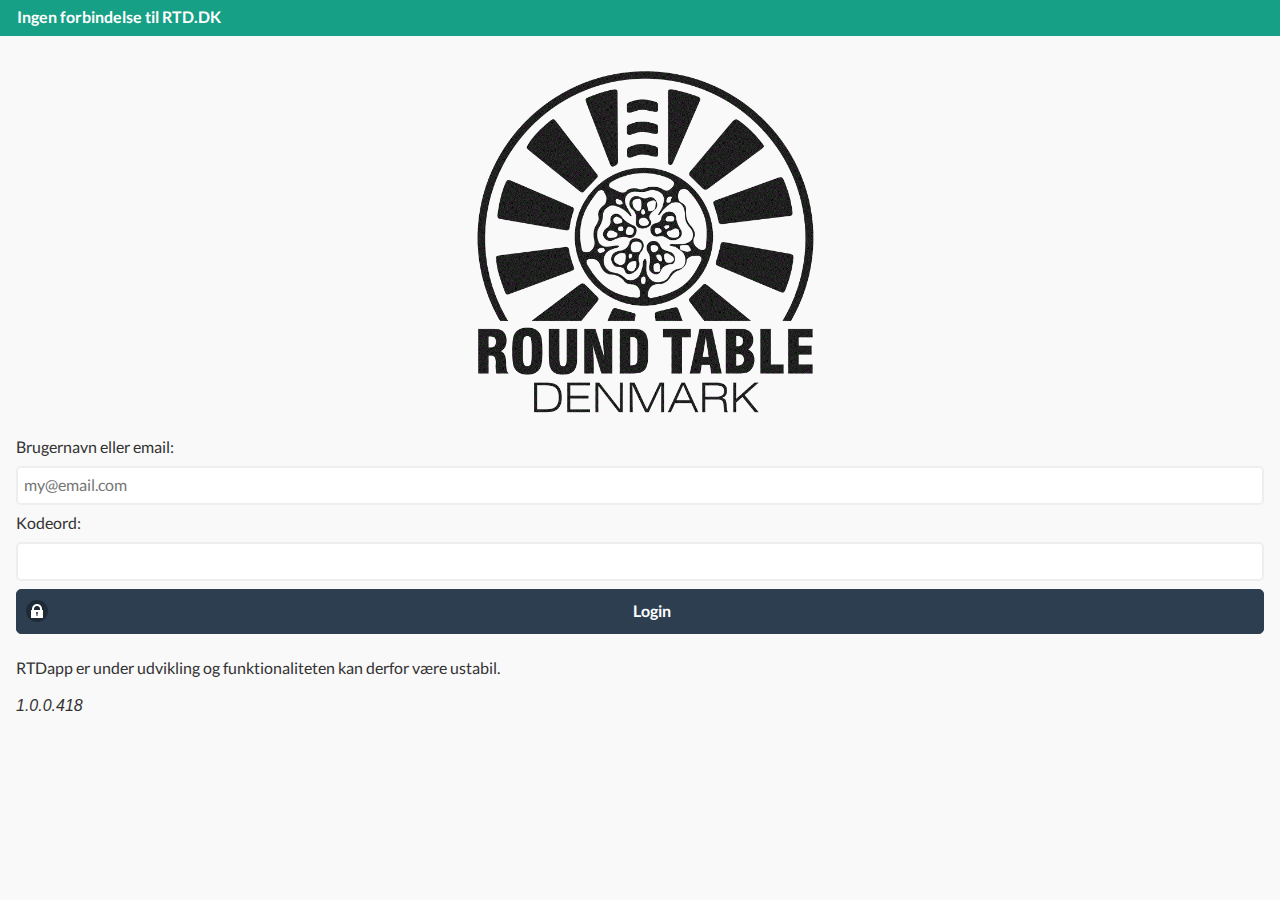
==== index.html @ 6c41eb3f "rtd app init" ====
﻿<!DOCTYPE html>
<html>
<head>
<meta name="viewport" content="initial-scale=1.0, maximum-scale=1.0" />
<script type="text/javascript" src="phonegap.js"></script>
 
<script type="text/javascript" src="scripts/jquery.min.js"></script>
<script type="text/javascript" src="scripts/jquery-ui.min.js"></script>
<script type="text/javascript" src="scripts/md5.js"></script>
<script type="text/javascript" src="scripts/jquery.mobile-1.4.5.min.js"></script>
<script type="text/javascript" src="scripts/jquery.soap.js"></script>
<link type="text/css" rel="stylesheet" href="css/flatui/jquery.mobile.flatui.css" />
<link type="text/css" rel="stylesheet" href="css/rtd.css" />
</head>
<body>
  
<title>Round Table Denmark</title>
  
<div data-role="page" id="login-page">
	<div data-role="content" id="login-page-content">
		<div align="center"><img src="img/icon-rtd.gif"  class="logo"  /></div>
		<fieldset>
			<form onsubmit="do_login();return false;">
			<label for="login-username">Brugernavn eller email:</label>
			<input type="text" name="login-username" id="login-username" value="" placeholder="my@email.com" required  />
			<label for="login-password">Kodeord:</label>
			<input required type="password" name="login-password" id="login-password" value="" />
			<button type=submit data-icon="lock">Login</button>
		</fieldset>
		<p>RTDapp er under udvikling og funktionaliteten kan derfor være ustabil.</p>
		<i>1.0.0.418</i>
		</form>
	</div>
</div>
  
<div data-role="page" id="front-page">
	<div data-role="header" data-position="fixed">
		<a href="#" onclick="do_logoff()"  data-icon="delete">Log af</a>
		<h1>RTDapp</h1>
<!--		<a href="#console-output-page" data-icon="gear">Debug</a> -->
	</div>
	<div data-role="content" id="front-page-content">
		<div class="ui-grid-b" >
			<div class="ui-block-a"><a href="#" onclick="show_my_club()" data-theme="b" data-role="button"><img src="img/icon-club.png" width="100%" /><br>Klub</a></div>
			<div class="ui-block-b"><a href="#" onclick="show_search()" data-theme="b" data-role="button"><img src="img/icon-search.png" width="100%" /><br>Søg</a></div>
			<div class="ui-block-c"><a href="#" onclick="show_news()" data-theme="b" data-role="button"><img src="img/icon-news.png" width="100%" /><br>Aktuelt</a></div>
		</div>	
		<div class="ui-grid-b" >
			<div class="ui-block-a"><a href="#" onclick="show_mail()" data-theme="b" data-role="button"><img src="img/icon-msg.png" width="100%" /><br>Besked</a></div>
			<div class="ui-block-b"><a href="#" onclick="show_gps_page()" data-theme="b" data-role="button"><img src="img/icon-explore.png" width="100%" /><br>Radar</a></div>
			<div class="ui-block-b"><a href="#" onclick="show_favorites_page()" data-theme="b" data-role="button"><img src="img/icon-fav.png" width="100%" /><br>Favorit</a></div>
		</div>	
	</div>
</div>
<div data-role="page" id="console-output-page">
	<div data-role="header" data-position="fixed">
		<a  href="#front-page" data-icon="delete">Luk</a>
		<h1>Debug</h1>
	</div>
	<div data-role="content" id="console-output">
	</div>
</div>
<div data-role="page" id="favorites-page">
	<div data-role="header" data-position="fixed">
		<a  href="#" onclick="show_frontpage()" data-icon="delete">Luk</a>
		<h1 id="search-header">Favorit</h1>
		<a href=# onclick="do_empty_favorites()" data-icon="refresh">Nulstil</a>
	</div>
	<div data-role="content" id="favorites-page-content">
		<ul id="favorites-list" data-theme="d" data-role="listview" data-filter="false" data-inset="false"></ul>
	</div>
</div>
<div data-role="page" id="search-page">
	<div data-role="header" data-position="fixed">
		<a  href="#" onclick="show_frontpage()" data-icon="delete">Luk</a>
		<h1 id="search-header">Søgning</h1>
	</div>
	<div data-role="content" id="search-page-content">
		<form onsubmit="do_search(); return false;">
		<input type=search required id=search-page-term name=search-page-term placeholder="Søgeord ...">
		</form>
	</div>
</div>
<div data-role="page" id="mail-page">
	<div data-role="header" data-position="fixed">
		<a  href="#" onclick="show_frontpage()" data-icon="delete">Luk</a>
		<h1>Ulæste</h1>
		<a  href="#" onclick="show_mail()" data-icon="refresh">Opdater</a>
	</div>
	<div data-role="content" id="show-mail-content">
		<ul id="mail-list" data-theme="d" data-role="listview" data-filter="true" data-inset="false"></ul>
	</div>
	<div data-role="footer" data-position="fixed" class="ui-bar"> 
		<a  href="#mail-page-read" data-transition="slide" data-icon="arrow-r">Arkiv</a>
	</div>
</div>
<div data-role="page" id="mail-page-read">
	<div data-role="header" data-position="fixed">
		<h1>Læste</h1>
	</div>
	<div data-role="content">
		<ul id="mail-list-read" data-theme="d" data-role="listview" data-filter="true" data-inset="false"></ul>
	</div>
	<div data-role="footer" data-position="fixed" class="ui-bar"> 
		<a  href="#mail-page" data-transition="slide" data-direction="reverse" data-icon="arrow-l">Ulæste</a>
	</div>
</div>
<div data-role="page" id="reply-mail-page">
	<div data-role="header" data-position="fixed">
		<a  href="#"data-rel="back" data-icon="back">Fortryd</a>
		<h1>Besked</h1>
	</div>
	<div data-role="content" id="single-mail-content">
		<ul id="reply-mail-receiver" data-theme="d" data-role="listview" data-filter="false" data-inset="false"></ul>
		<h1 id="reply-mail-title"></h1>
		<input type=hidden id="reply-mail-receiver-uid" value=0 />
		<textarea id="reply-mail-content" placeholder="Indtast besked ..."></textarea>
	</div>
	<div data-role="footer" data-position="fixed">
		<a href=# data-role=button onclick=do_send_reply('#reply-mail-title','#reply-mail-content','#reply-mail-receiver-uid') data-icon=comment>Afsend</a>
	</div>
	</form>
</div>
<div data-role="page" id="single-mail-page">
	<div data-role="header" data-position="fixed">
		<a  href="#" data-rel="back" data-icon="delete">Luk</a>
		<h1>Besked</h1>
	</div>
	<div data-role="content" id="single-mail-content">
		<ul id="single-mail-sender" data-theme="d" data-role="listview" data-filter="false" data-inset="false"></ul>
		<h1 id="single-mail-title"></h1>
		<p id="single-mail-date"></p>
		<div id="single-mail-body"></div>
		<a href=# data-role="button" data-icon="action" id="single-mail-attachment"></a>
		<input type=hidden id="single-mail-index" value=0 />
	</div>
	<div data-role="footer" data-position="fixed">
		<a href=# data-role=button onclick=show_reply() data-icon=comment>Besvar</a>
	</div>
</div>
<div data-role="page" id="gps-page">
	<div data-role="header" data-position="fixed">
		<a  href="#" onclick="show_frontpage()" data-icon="delete">Luk</a>
		<h1 id="search-header">Online</h1>
		<a  href="#" onclick="show_gps_page()" data-icon="refresh">Opdater</a>
	</div>
	<div data-role="content" id="gps-page-content">
		<ul id="gps-page-online-list" data-theme="d" data-role="listview" data-filter="false" data-inset="false"></ul>
	</div>
	<div data-role="footer" data-position="fixed" class="ui-bar"> 
		<a  href="#gps-page-work" data-transition="slide" data-icon="arrow-r">Arbejde</a>
	</div>
</div>
<div data-role="page" id="gps-page-work">
	<div data-role="header" data-position="fixed">
		<a  href="#" onclick="show_frontpage()" data-icon="delete">Luk</a>
		<h1>Arbejde</h1>
		<a  href="#" onclick="show_gps_page()" data-icon="refresh">Opdater</a>
	</div>
	<div data-role="content">
		<ul id="gps-page-work-list" data-theme="d" data-role="listview" data-filter="false" data-inset="false"></ul>
	</div>
	<div data-role="footer" data-position="fixed" class="ui-bar"> 
		<a  href="#gps-page" data-transition="slide" data-direction="reverse" data-icon="arrow-l">Online</a>
		<a  href="#gps-page-home" data-transition="slide" data-icon="arrow-r">Bopæl</a>
	</div>
</div>
<div data-role="page" id="gps-page-home">
	<div data-role="header" data-position="fixed">
		<a  href="#" onclick="show_frontpage()" data-icon="delete">Luk</a>
		<h1>Bopæl</h1>
		<a  href="#" onclick="show_gps_page()" data-icon="refresh">Opdater</a>
	</div>
	<div data-role="content">
		<ul id="gps-page-home-list" data-theme="d" data-role="listview" data-filter="false" data-inset="false"></ul>
	</div>
	<div data-role="footer" data-position="fixed" class="ui-bar"> 
		<a  href="#gps-page-work" data-transition="slide" data-direction="reverse" data-icon="arrow-l">Arbejde</a>
		<a  href="#gps-page-meetings" data-transition="slide"  data-icon="arrow-r">Møder</a>
	</div>
</div>
<div data-role="page" id="gps-page-meetings">
	<div data-role="header" data-position="fixed">
		<a  href="#" onclick="show_frontpage()" data-icon="delete">Luk</a>
		<h1>Møder</h1>
		<a  href="#" onclick="show_gps_page()" data-icon="refresh">Opdater</a>
	</div>
	<div data-role="content">
		<ul id="gps-page-meeting-list" data-theme="d" data-role="listview" data-filter="false" data-inset="false"></ul>
	</div>
	<div data-role="footer" data-position="fixed" class="ui-bar"> 
		<a  href="#gps-page-home" data-transition="slide" data-direction="reverse" data-icon="arrow-l">Bopæl</a>
	</div>
</div>
<div data-role="page" id="search-page-members">
	<div data-role="header" data-position="fixed">
		<a  href="#" onclick="show_frontpage()" data-icon="delete">Luk</a>
		<h1 id="search-header">Søgning</h1>
	</div>
	<div data-role="content" id="search-page-content">
		<h2>Medlemmer (<span id=search-page-list-members-count>0</span>)</h2>
		<ul id="search-page-list-members" data-theme="d" data-role="listview" data-filter="true" data-inset="false"></ul>
	</div>
	<div data-role="footer" data-position="fixed" class="ui-bar"> 
		<a  href="#search-page" data-transition="slide" data-direction="reverse" data-icon="arrow-l">Søg igen</a>
		<a  href="#search-page-meetings" data-transition="slide" data-icon="arrow-r">Møder</a>
	</div>
</div>
<div data-role="page" id="search-page-meetings">
	<div data-role="header" data-position="fixed">
		<a  href="#" onclick="show_frontpage()" data-icon="delete">Luk</a>
		<h1 id="search-header">Søgning</h1>
	</div>
	<div data-role="content" id="search-page-content">
		<h2>Møder (<span id=search-page-list-meetings-count>0</span>)</h2>
		<ul id="search-page-list-meetings" data-theme="d" data-role="listview" data-filter="true" data-inset="false"></ul>
	</div>
	<div data-role="footer" data-position="fixed" class="ui-bar"> 
		<a  href="#search-page-members" data-transition="slide" data-direction="reverse" data-icon="arrow-l">Medlemmer</a>
		<a  href="#search-page-clubs" data-transition="slide" data-icon="arrow-r">Klubber</a>
	</div>
</div>
<div data-role="page" id="search-page-clubs">
	<div data-role="header" data-position="fixed">
		<a  href="#" onclick="show_frontpage()" data-icon="delete">Luk</a>
		<h1 id="search-header">Søgning</h1>
	</div>
	<div data-role="content" id="search-page-content">
		<h2>Klubber (<span id=search-page-list-clubs-count>0</span>)</h2>
		<ul id="search-page-list-clubs" data-theme="d" data-role="listview" data-filter="true" data-inset="false"></ul>
	</div>
	<div data-role="footer" data-position="fixed" class="ui-bar"> 
		<a  href="#search-page-meetings" data-transition="slide" data-direction="reverse" data-icon="arrow-l">Møder</a>
	</div>
</div>
<div data-role="page" id="meeting-description-page">
	<div data-role="header" data-position="fixed">
		<h1>Møde</h1>
	</div>
	<div data-role="content">
		<div id="meeting-page-description"></div>
		<h2>Pligter</h2>
		<ul id="meeting-page-duties" data-theme="d" data-role="listview" data-filter="false" data-inset="false"></ul>
	</div>
	<div data-role="footer" data-position="fixed" class="ui-bar"> 
		<a  href="#meeting-page" data-transition="slide" data-direction="reverse" data-icon="arrow-l">Deltagere</a>
		<a  href="#meeting-minutes-page" data-transition="slide" data-icon="arrow-r">Referat</a>
	</div>
</div>
<div data-role="page" id="meeting-minutes-page">
	<div data-role="header" data-position="fixed">
		<h1>Møde</h1>
	</div>
	<div data-role="content">
		<h2>Referat</h2>
		<div id="meeting-minutes-content"></div>
		<h2>3 minutter</h2>
		<div id="meeting-3min-content"></div>
		<h2>Breve</h2>
		<div id="meeting-letters-content"></div>
	</div>
	<div data-role="footer" data-position="fixed" class="ui-bar"> 
		<a  href="#meeting-description-page" data-transition="slide" data-direction="reverse" data-icon="arrow-l">Invitation</a>
	</div>
</div>
<div data-role="page" id="meeting-page">
	<div data-role="header" data-position="fixed">
		<a  onclick="show_frontpage()" data-icon="delete">Luk</a>
		<h1>Møde</h1>
		<a onclick="do_add_to_calendar()" data-icon="action">Gem</a>
	</div>
	<div data-role="content" id="meeting-page-content">
		<h1 id="meeting-page-title"></h1>
		<p id="meeting-page-location"></p>
		<p>Mødetid: <span id=meeting-page-start></span> - <span id=meeting-page-end></span></p>
		<p>Afstand til mødet: <span id=meeting-page-distance></span></p>
		
		
		<form onsubmit="do_decline_meeting(); return false;" data-theme=b id="meeting-page-decline">
				<h2>Foretag afbud</h2>
				<input type=hidden name=meeting-page-decline-cid id=meeting-page-decline-cid value=0>
				<input type=hidden name=meeting-page-decline-mid id=meeting-page-decline-mid value=0>
				<input type=text name=meeting-page-decline-comment required id=meeting-page-decline-comment placeholder="Kommentar"/>
				<input type=submit data-theme=a value="Gem afbud">
		</form>
		<form onsubmit="do_accept_meeting(); return false" data-theme=b id="meeting-page-accept">
				<h2>Tilmeld møde</h2>
				<input type=hidden name=meeting-page-accept-cid id=meeting-page-accept-cid value=0>
				<input type=hidden name=meeting-page-accept-mid id=meeting-page-accept-mid value=0>
				<input type=text name=meeting-page-accept-comment id=meeting-page-accept-comment placeholder="Kommentar"/>
				<input type=submit data-theme=a value="Gem tilmelding">
		</form>
		<h2>Deltagere</h2>
		<ul data-role="listview" data-theme="d" id="meeting-page-participants"></ul>
	</div>
	<div data-role="footer" data-position="fixed" class="ui-bar"> 
		<a  href="#meeting-description-page" data-transition="slide" data-icon="arrow-r">Invitation</a>
	</div>
</div>
<div data-role="page" id="user-page">
	<div data-role="header" data-position="fixed">
		<a  onclick="history.go(-1)" data-icon="delete">Luk</a>
		<h1>Medlem</h1>
		<a onclick="do_add_to_contacts()" data-icon="action">Gem</a>
	</div>
	<div data-role="content" id="user-page-content">
		<ul data-role="listview" data-theme="d" id="user-page-contact"></ul>
		<h1 id=user-page-name></h1>
		<div class="ui-grid-a">
			<div class="ui-block-a">
				<p id=user-page-job></p>
				<h2>Privat</h2>
				<p id=user-page-adr></p>
				<h2>Arbejde</h2>
				<p id=user-page-adr-company></p>
			</div>
			<div class="ui-block-b">
				<img src="" id=user-page-pic width=100% />
			</div>
		</div>
		<div class="ui-grid-b">
			<div class="ui-block-a">
				<h2>Født</h2>
				<p id=user-page-birth></p>
			</div>
			<div class="ui-block-b">
				<h2>Charter</h2>
				<p id=user-page-charter></p>
			</div>
			<div class="ui-block-c">
				<h2>Exit</h2>
				<p id=user-page-exit></p>
			</div>
		</div>
		
		<div id=user-page-profile></div>
		
		<div id=user-page-company-profile></div>
	</div>
	<div data-role="footer" data-position="fixed" class="ui-bar"> 
		<a  data-icon="star" onclick=do_add_favorite_current_user();>Favorit</a>
	</div>
</div>
<div data-role="page" id="club-members-page">
	<div data-role="header" data-position="fixed">
		<a  href="#" onclick="close_club_page();" data-icon="delete">Luk</a>
		<h1 id="club-members-page-header"></h1>
		<a  href="#" onclick="do_send_message_to_club();" id="club-page-message-to-club" data-icon="comment">Besked</a>
	</div>
	<div data-role="content" id="club-page-members-content">
		<img src="" width="100%" id="club-members-page-logo" />
		<div id="club-members-listing">
			<h2>Medlemmer</h2>
			<ul data-role="listview" data-theme="d" id="club-members-list"></ul>
		</div>
	</div>
	<div data-role="footer" data-position="fixed" class="ui-bar"> 
		<a  href="#club-page" data-transition="slide" data-direction="reverse" data-icon="arrow-l">Møder</a>
	</div>
</div> 
<div data-role="page" id="news-page">
	<div data-role="header" data-position="fixed">
		<a  href="#front-page" data-icon="delete">Luk</a>
		<h1>Aktuelt</h1>
	</div>
	<div  data-role="content" id="news-page-content">
		<h1>Område</h1>
		<select onchange="show_district(this.value);" data-theme="d">
			<option value="0">Hele landet</option>
			<option value="14">Distrikt 1 - Nordjylland</option>
			<option value="15">Distrikt 2 - Vestjylland</option>
			<option value="16">Distrikt 3 - Østjylland</option>
			<option value="17">Distrikt 4 - Syd- og Sønderjylland</option>
			<option value="18">Distrikt 5 - Trekantsområdet og Fyn</option>
			<option value="19">Distrikt 6 - Nordsjælland</option>
			<option value="20">Distrikt 7 - Sydsjælland og Lolland-Falster</option>
			<option value="21">Distrikt 8 - København, Bornholm og Grønland</option>
		</select>
		<h1>Møder</h1>
		<div data-role="collapsible-set" data-theme="d" data-inset=false id="news-page-meeting-list" data-content-theme="d"></div>
		
		<h1>Referater</h1>
		<div data-role="collapsible-set" data-theme="d" data-inset=false id="news-page-minutes-list" data-content-theme="d"></div>
		
	</div>
</div>
<div data-role="page" id="club-page">
	<div data-role="header" data-position="fixed"> 
		<a  href="#" onclick="close_club_page();" data-icon="delete">Luk</a>
		<h1 id="club-page-header"></h1>
		<a  href="#" onclick="do_send_message_to_club();" id="club-page-message-to-club" data-icon="comment">Besked</a>
	</div>
	<div  data-role="content" id="club-page-meetings-content">
		<img src="" width="100%" id="club-page-logo" />
		<div id="club-page-meetings">
			<h2>Møder</h2>
			<ul data-role="listview" data-theme="d" data-inset=false id="club-page-meetings-list"></ul>
		</div>
	</div>
	<div data-role="footer" data-position="fixed" class="ui-bar"> 
		<a  href="#club-members-page" data-transition="slide" data-icon="arrow-r">Medlemmer</a>
	</div>
</div>
<div data-role="page" id="information-page">
	<div data-role="header" data-position="fixed">
		<a data-rel="back"  data-icon="delete">Luk</a>
		<h1>Information</h1>
	</div>
	<div data-role="content" id="1information-page-content"></div>
</div>
</body> 
</html>
<script type="text/javascript" src="swipemanager.js"></script>
<script type="text/javascript" src="geolocation.js"></script>
<script type="text/javascript" src="rtd_is.js"></script>
<script type="text/javascript" src="rtd_do.js"></script>
<script type="text/javascript" src="rtd_show.js"></script>
<script type="text/javascript" src="rtd_terms.js"></script>
<script type="text/javascript" src="rtd.js"></script>
</html>
---- css/rtd.css ----
﻿img.logo { width: 33%; }

#front-page
 {
	background-image: url("../img/background.png");
	background-color: white;
 }
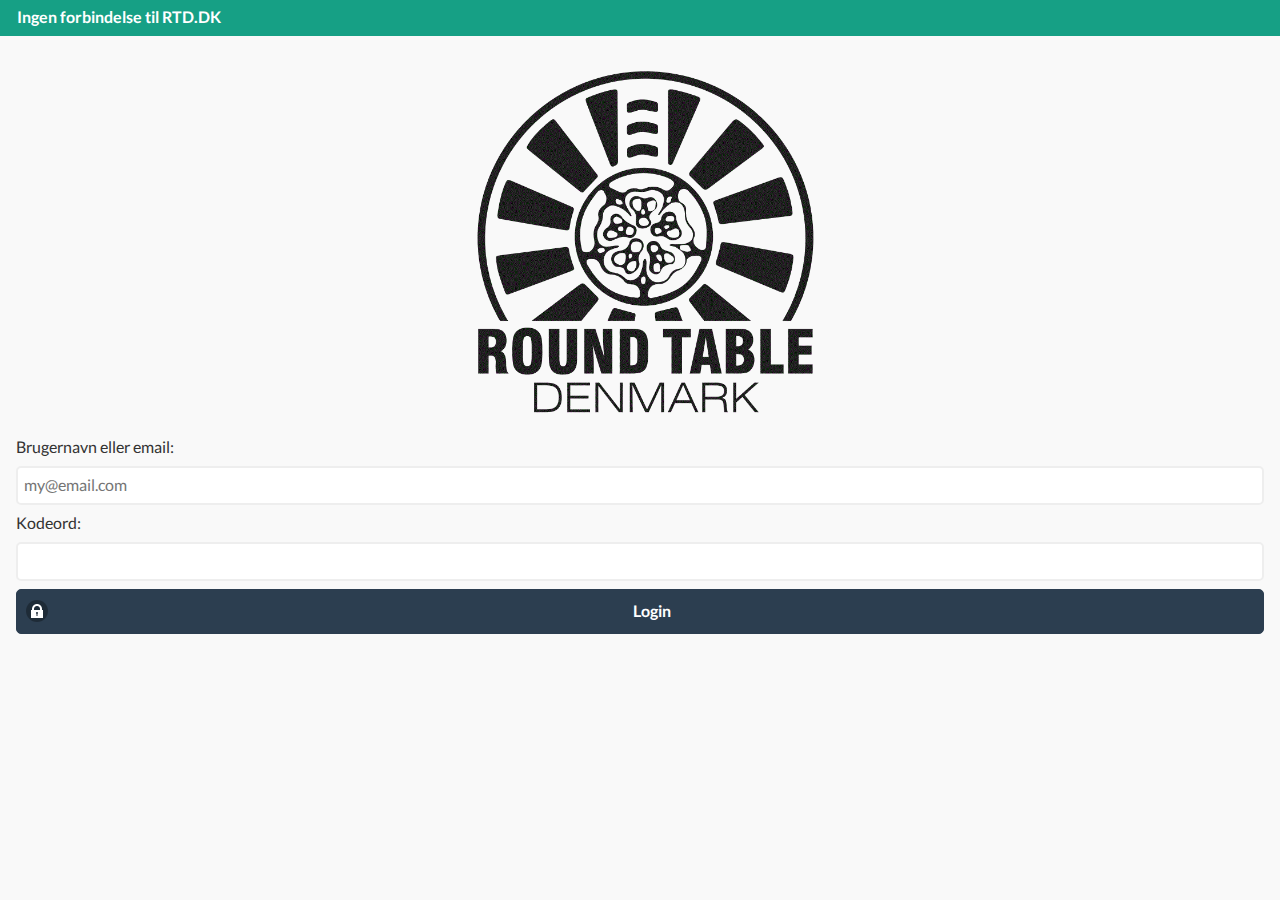
==== commit 4bdcce2d: "Preparing for public release" ====
--- a/index.html
+++ b/index.html
@@ -1,16 +1,30 @@
 ﻿<!DOCTYPE html>
 <html>
 <head>
-<meta name="viewport" content="initial-scale=1.0, maximum-scale=1.0" />
+<meta name="viewport" id="viewport"
+  content="width=device-width, height=device-height, initial-scale=1.0, maximum-scale=1.0,user-scalable=no" />
+ 
+ <!--- core scripts --->
 <script type="text/javascript" src="phonegap.js"></script>
- 
-<script type="text/javascript" src="scripts/jquery.min.js"></script>
-<script type="text/javascript" src="scripts/jquery-ui.min.js"></script>
-<script type="text/javascript" src="scripts/md5.js"></script>
-<script type="text/javascript" src="scripts/jquery.mobile-1.4.5.min.js"></script>
-<script type="text/javascript" src="scripts/jquery.soap.js"></script>
+<script type="text/javascript" src="jquery.min.js"></script>
+<script type="text/javascript" src="jquery-ui.min.js"></script>
+<script type="text/javascript" src="md5.js"></script>
+<script type="text/javascript" src="jquery.mobile-1.4.5.min.js"></script>
+<script type="text/javascript" src="jquery.soap.js"></script>
+<script type="text/javascript" src="https://maps.googleapis.com/maps/api/js"></script>
+<!--- database handler --->
+<script type="text/javascript" src="db.js"></script>
+<!--- style sheet theme --->
 <link type="text/css" rel="stylesheet" href="css/flatui/jquery.mobile.flatui.css" />
 <link type="text/css" rel="stylesheet" href="css/rtd.css" />
+<style>
+html, body {
+    height : 100%;
+}
+#map-page {
+    height : 100%;
+}
+</style>
 </head>
 <body>
   
@@ -27,37 +41,163 @@
 			<input required type="password" name="login-password" id="login-password" value="" />
 			<button type=submit data-icon="lock">Login</button>
 		</fieldset>
-		<p>RTDapp er under udvikling og funktionaliteten kan derfor være ustabil.</p>
-		<i>1.0.0.418</i>
 		</form>
 	</div>
 </div>
+<div data-role="page" id="front-page">
+	<div data-role="header" data-position="fixed">
+		<form onsubmit="return show_search_from_front_query();">
+			<input type=search placeholder="Hvad søger du?" id="front_search_input">
+		</form>
+	</div>
+	<div data-role="content">
+			
+		<ul id="front-event-list" data-theme="d" data-role="listview" data-filter="false" data-inset="false"><li>Henter data</li></ul>
+		<ul id="front-feed-list" data-theme="d" data-role="listview" data-filter="false" data-inset="false"></ul>
+	</div>
+	<div data-role="footer" data-position="fixed" class="ui-bar"> 
+		<a  href="#"  onclick="show_page('#menu-page')" data-icon="bars">Menu</a>
+	</div>
+</div>
   
-<div data-role="page" id="front-page">
-	<div data-role="header" data-position="fixed">
-		<a href="#" onclick="do_logoff()"  data-icon="delete">Log af</a>
-		<h1>RTDapp</h1>
-<!--		<a href="#console-output-page" data-icon="gear">Debug</a> -->
+<div data-role="page" id="menu-page">
+	<div data-role="header" data-position="fixed">
+		<div data-role="navbar" data-mini="true">
+			<ul>
+				<li><a  href="#" onclick="show_frontpage()" data-icon="delete">Luk</a></li>
+				<li><a  href="#settings-page" data-icon="gear">Indstil</a></li>
+				<li><a  href="#" onclick="do_logoff()" data-icon="delete">Log af</a></li>
+			</ul>
+		</div>
 	</div>
 	<div data-role="content" id="front-page-content">
 		<div class="ui-grid-b" >
 			<div class="ui-block-a"><a href="#" onclick="show_my_club()" data-theme="b" data-role="button"><img src="img/icon-club.png" width="100%" /><br>Klub</a></div>
 			<div class="ui-block-b"><a href="#" onclick="show_search()" data-theme="b" data-role="button"><img src="img/icon-search.png" width="100%" /><br>Søg</a></div>
-			<div class="ui-block-c"><a href="#" onclick="show_news()" data-theme="b" data-role="button"><img src="img/icon-news.png" width="100%" /><br>Aktuelt</a></div>
+			<div class="ui-block-c"><a href="#" onclick="show_news()" data-theme="b" data-role="button"><img src="img/icon-news.png" width="100%" /><br>Nu</a></div>
 		</div>	
 		<div class="ui-grid-b" >
-			<div class="ui-block-a"><a href="#" onclick="show_mail()" data-theme="b" data-role="button"><img src="img/icon-msg.png" width="100%" /><br>Besked</a></div>
+			<div class="ui-block-a"><a href="#" onclick="show_mail()" data-theme="b" data-role="button"><img src="img/icon-msg.png" width="100%" /><br>Mail</a></div>
 			<div class="ui-block-b"><a href="#" onclick="show_gps_page()" data-theme="b" data-role="button"><img src="img/icon-explore.png" width="100%" /><br>Radar</a></div>
-			<div class="ui-block-b"><a href="#" onclick="show_favorites_page()" data-theme="b" data-role="button"><img src="img/icon-fav.png" width="100%" /><br>Favorit</a></div>
+			<div class="ui-block-c"><a href="#" onclick="show_favorites_page()" data-theme="b" data-role="button"><img src="img/icon-fav.png" width="100%" /><br>Favorit</a></div>
 		</div>	
-	</div>
-</div>
-<div data-role="page" id="console-output-page">
+		<div class="ui-grid-b" >
+			<div class="ui-block-a"><a href="#"  onclick="show_club(442);" data-theme="b" data-role="button"><img src="img/icon-international.png" width="100%" /><br>RTI</a></div>
+			<div class="ui-block-b"><a href="#"  onclick="show_reports_page()" data-theme="b" data-role="button"><img src="img/icon-reports.png" width="100%" /><br>Data</a></div>
+			<div class="ui-block-c"><a href="#social-page"  data-theme="b" data-role="button"><img src="img/icon-social.png" width="100%" /><br>Social</a></div>
+		</div>	
+	</div>
+</div>
+<div data-role="page" id="map-page" style="height: 100%">
 	<div data-role="header" data-position="fixed">
 		<a  href="#front-page" data-icon="delete">Luk</a>
-		<h1>Debug</h1>
-	</div>
-	<div data-role="content" id="console-output">
+		<h1>Kort</h1>
+	</div>
+	<div data-role="content" id="google_map"  style="height: 100%">
+	</div>
+</div>
+<div data-role="page" id="social-page">
+	<div data-role="header" data-position="fixed">
+		<a  href="#front-page" data-icon="delete">Luk</a>
+		<h1>Social</h1>
+	</div>
+	<div data-role="content">
+		<div class="ui-grid-b" >
+			<div class="ui-block-a"><a href="#" onclick="do_open_social('facebook_open')" data-theme="b" data-role="button"><img src="img/icon-facebook.png" width="100%" /><br>Åben</a></div>
+			<div class="ui-block-b"><a href="#" onclick="do_open_social('facebook_closed')" data-theme="b" data-role="button"><img src="img/icon-facebook.png" width="100%" /><br>Privat</a></div>
+			<div class="ui-block-c"><a href="#" onclick="do_open_social('linkedin')" data-theme="b" data-role="button"><img src="img/icon-linkedin.png" width="100%" /><br>Privat</a></div>
+		</div>	
+	
+	</div>
+</div>
+<style>
+th,tr:nth-child(even) {
+    background: #e9e9e9;
+}</style>
+<div data-role="page" id="reports-page">
+	<div data-role="header" data-position="fixed">
+		<a  href="#front-page" data-icon="delete">Luk</a>
+		<h1>Data</h1>
+	</div>
+	<div data-role="content">
+		<select onchange="show_reports_for_district(this.value);" data-theme="d">
+			<option value="-1,">Vælg</option>
+			<option value="14,Distrikt 1">Distrikt 1 - Nordjylland</option>
+			<option value="15,Distrikt 2">Distrikt 2 - Vestjylland</option>
+			<option value="16,Distrikt 3">Distrikt 3 - Østjylland</option>
+			<option value="17,Distrikt 4">Distrikt 4 - Syd- og Sønderjylland</option>
+			<option value="18,Distrikt 5">Distrikt 5 - Trekantsområdet og Fyn</option>
+			<option value="19,Distrikt 6">Distrikt 6 - Nordsjælland</option>
+			<option value="20,Distrikt 7">Distrikt 7 - Sydsjælland og Lolland-Falster</option>
+			<option value="21,Distrikt 8">Distrikt 8 - København, Bornholm og Grønland</option>
+		</select>
+		<div id="reports-page-toggle" style="display:none">
+			<h1>Exitlister</h1>
+			<center>
+				<table data-role="table" class="ui-shadow ui-responsive" id="reports-page-table" width="100%">
+					<thead id="reports-page-table-header">
+					</thead>
+					<tbody id="reports-page-content">
+					</tbody>
+				</table>
+			</center>
+			<h1>Klubjubilæum</h1>
+			<center>
+				<table data-role="table" class="ui-shadow ui-responsive" id="reports-page-club-table" width="100%">
+					<thead id="reports-page-club-table-header">
+						<tr>
+							<th>Jubilæum</th>
+							<th>Klub</th>
+							<th>Charter klub</th>
+							<th>Distrikt</th>
+							<th>Dato</th>
+						</tr>
+					</thead>
+					<tbody id="reports-page-club-content">
+					</tbody>
+				</table>
+			</center>
+			<h1>Medlemsjubilæum</h1>
+			<center>
+				<table data-role="table" class="ui-shadow ui-responsive" id="reports-page-member-table" width="100%">
+					<thead id="reports-page-member-table-header">
+						<tr>
+							<th>Jubilæum</th>
+							<th>Medlem</th>
+							<th>Klub</th>
+							<th>Dato</th>
+						</tr>
+					</thead>
+					<tbody id="reports-page-member-content">
+					</tbody>
+				</table>
+			</center>
+			</div>
+		</div>
+	</div>
+</div>
+<div data-role="page" id="settings-page">
+	<div data-role="header" data-position="fixed">
+		<a  href="#front-page" data-icon="delete">Luk</a>
+		<h1>Indstil</h1>
+	</div>
+	<div data-role="content">
+		<ul data-role="listview" data-inset="true">
+			<li data-role="fieldcontain">
+				<label for=settings-update-data>Offline data</label>
+				<button id=settings-update-data onclick="do_update_offline_data();">Opdater</button>
+			</li>
+			<li data-role=fieldcontain>
+				<label for=setting-bug>Fejl og forslag</label>
+				<button id=setting-bug onclick="do_open_weblink('http://goo.gl/forms/k9oLc3uyjn')">Indsend</button>
+			</li>
+		</ul>
+		
+		
+		
+		
+		
+		<i>2.0999</i>
 	</div>
 </div>
 <div data-role="page" id="favorites-page">
@@ -78,105 +218,137 @@
 	<div data-role="content" id="search-page-content">
 		<form onsubmit="do_search(); return false;">
 		<input type=search required id=search-page-term name=search-page-term placeholder="Søgeord ...">
+		<select id="search-page-category">
+			<option value="user">Medlemmer</option>
+			<option value="club">Klubber</option>
+			<option value="meeting">Møder</option>
+		</select>
+		<input type=submit value="Søg" data-icon="search">
 		</form>
 	</div>
 </div>
 <div data-role="page" id="mail-page">
 	<div data-role="header" data-position="fixed">
-		<a  href="#" onclick="show_frontpage()" data-icon="delete">Luk</a>
-		<h1>Ulæste</h1>
-		<a  href="#" onclick="show_mail()" data-icon="refresh">Opdater</a>
+		
+		<h1>Indbakke</h1>
+		
+		<div data-role="navbar" data-mini="true">
+			<ul>
+					<li><a  href="#" onclick="show_frontpage()" data-icon="delete">Luk</a></li>
+					<li><a  href="#" onclick="show_mail()" data-icon="refresh">Opdater</a></li>
+					<li><a  href="#mail-page-read" data-transition="slide" data-icon="mail">Mailarkiv</a></li>
+			</ul>
+		</div>
 	</div>
 	<div data-role="content" id="show-mail-content">
 		<ul id="mail-list" data-theme="d" data-role="listview" data-filter="true" data-inset="false"></ul>
 	</div>
-	<div data-role="footer" data-position="fixed" class="ui-bar"> 
-		<a  href="#mail-page-read" data-transition="slide" data-icon="arrow-r">Arkiv</a>
-	</div>
 </div>
 <div data-role="page" id="mail-page-read">
 	<div data-role="header" data-position="fixed">
-		<h1>Læste</h1>
+		<h1>Mailarkiv</h1>
+		<div data-role="navbar" data-mini="true">
+			<ul>
+					<li><a  href="#" onclick="show_frontpage()" data-icon="delete">Luk</a></li>
+					<li><a  href="#" onclick="show_mail()" data-icon="mail">Indbakke</a></li>
+		</div>
 	</div>
 	<div data-role="content">
 		<ul id="mail-list-read" data-theme="d" data-role="listview" data-filter="true" data-inset="false"></ul>
 	</div>
-	<div data-role="footer" data-position="fixed" class="ui-bar"> 
-		<a  href="#mail-page" data-transition="slide" data-direction="reverse" data-icon="arrow-l">Ulæste</a>
-	</div>
 </div>
 <div data-role="page" id="reply-mail-page">
 	<div data-role="header" data-position="fixed">
-		<a  href="#"data-rel="back" data-icon="back">Fortryd</a>
-		<h1>Besked</h1>
+		<h1 id="reply-mail-title"></h1>
+		<div data-role="navbar" data-mini="true">
+			<ul>
+					<li><a  href="#" data-rel="back" data-icon="back">Fortryd</a></li>
+					<li><a href=# data-role=button onclick=do_send_reply('#reply-mail-title','#reply-mail-content','#reply-mail-receiver-uid') data-icon=comment>Afsend</a></li>
+			</ul>
+		</div>
 	</div>
 	<div data-role="content" id="single-mail-content">
-		<ul id="reply-mail-receiver" data-theme="d" data-role="listview" data-filter="false" data-inset="false"></ul>
-		<h1 id="reply-mail-title"></h1>
+		<div data-role="collapsible-set" data-inset="false">
+			<div data-role="collapsible" data-collapsed="false">		
+				<h3>Besked</h3>
+				<textarea id="reply-mail-content" placeholder="Indtast besked ..."></textarea>
+			</div>
+			<div data-role="collapsible" data-collapsed="true">		
+				<h3>Modtagere</h3>
+				<ul id="reply-mail-receiver" data-theme="d" data-role="listview" data-filter="false" data-inset="false"></ul>
+			</div>
+		</div>
 		<input type=hidden id="reply-mail-receiver-uid" value=0 />
-		<textarea id="reply-mail-content" placeholder="Indtast besked ..."></textarea>
-	</div>
-	<div data-role="footer" data-position="fixed">
-		<a href=# data-role=button onclick=do_send_reply('#reply-mail-title','#reply-mail-content','#reply-mail-receiver-uid') data-icon=comment>Afsend</a>
 	</div>
 	</form>
 </div>
 <div data-role="page" id="single-mail-page">
 	<div data-role="header" data-position="fixed">
-		<a  href="#" data-rel="back" data-icon="delete">Luk</a>
-		<h1>Besked</h1>
+		
+		<h1 id="single-mail-title"></h1>
+		<div data-role="navbar" data-mini="true">
+			<ul>
+					<li><a href="#mail-page" data-icon="delete">Luk</a></li>
+					<li><a href=# data-role=button onclick=show_reply() data-icon=comment>Besvar</a></li>
+			</ul>
+		</div>
+		<ul id="single-mail-sender" data-theme="d" data-role="listview" data-filter="false" data-inset="false"></ul>
 	</div>
 	<div data-role="content" id="single-mail-content">
-		<ul id="single-mail-sender" data-theme="d" data-role="listview" data-filter="false" data-inset="false"></ul>
-		<h1 id="single-mail-title"></h1>
-		<p id="single-mail-date"></p>
+		
+		<i><p id="single-mail-date"></p></i>
 		<div id="single-mail-body"></div>
 		<a href=# data-role="button" data-icon="action" id="single-mail-attachment"></a>
 		<input type=hidden id="single-mail-index" value=0 />
 	</div>
-	<div data-role="footer" data-position="fixed">
-		<a href=# data-role=button onclick=show_reply() data-icon=comment>Besvar</a>
-	</div>
 </div>
 <div data-role="page" id="gps-page">
 	<div data-role="header" data-position="fixed">
-		<a  href="#" onclick="show_frontpage()" data-icon="delete">Luk</a>
-		<h1 id="search-header">Online</h1>
-		<a  href="#" onclick="show_gps_page()" data-icon="refresh">Opdater</a>
+		<h1 id="search-header">Tæt på</h1>
+		<div data-role="navbar" data-mini="true">
+			<ul>
+				<li><a  href="#" onclick="show_frontpage()" data-icon="delete">Luk</a></li>
+				<li><a href="#map-page" data-icon=location>Kort</a></li>
+				<li><a  href="#" onclick="show_gps_page()" data-icon="refresh">Opdater</a></li>
+				<li><a  href="#gps-page-work" data-icon="clock">Arbejde</a></li>
+				<li><a  href="#gps-page-home" data-icon="home">Bopæl</a></li>
+			</ul>
+		</div>
 	</div>
 	<div data-role="content" id="gps-page-content">
 		<ul id="gps-page-online-list" data-theme="d" data-role="listview" data-filter="false" data-inset="false"></ul>
 	</div>
-	<div data-role="footer" data-position="fixed" class="ui-bar"> 
-		<a  href="#gps-page-work" data-transition="slide" data-icon="arrow-r">Arbejde</a>
-	</div>
 </div>
 <div data-role="page" id="gps-page-work">
 	<div data-role="header" data-position="fixed">
-		<a  href="#" onclick="show_frontpage()" data-icon="delete">Luk</a>
 		<h1>Arbejde</h1>
-		<a  href="#" onclick="show_gps_page()" data-icon="refresh">Opdater</a>
+		<div data-role="navbar" data-mini="true">
+			<ul>
+				<li><a  href="#" onclick="show_frontpage()" data-icon="delete">Luk</a></li>
+				<li><a  href="#" onclick="show_gps_page()" data-icon="refresh">Opdater</a></li>
+				<li><a  href="#gps-page" data-icon="location">Tæt på</a></li>
+				<li><a  href="#gps-page-home" data-icon="home">Bopæl</a></li>
+			</ul>
+		</div>
 	</div>
 	<div data-role="content">
 		<ul id="gps-page-work-list" data-theme="d" data-role="listview" data-filter="false" data-inset="false"></ul>
 	</div>
-	<div data-role="footer" data-position="fixed" class="ui-bar"> 
-		<a  href="#gps-page" data-transition="slide" data-direction="reverse" data-icon="arrow-l">Online</a>
-		<a  href="#gps-page-home" data-transition="slide" data-icon="arrow-r">Bopæl</a>
-	</div>
 </div>
 <div data-role="page" id="gps-page-home">
 	<div data-role="header" data-position="fixed">
-		<a  href="#" onclick="show_frontpage()" data-icon="delete">Luk</a>
 		<h1>Bopæl</h1>
-		<a  href="#" onclick="show_gps_page()" data-icon="refresh">Opdater</a>
+		<div data-role="navbar" data-mini="true">
+			<ul>
+				<li><a  href="#" onclick="show_frontpage()" data-icon="delete">Luk</a></li>
+				<li><a  href="#" onclick="show_gps_page()" data-icon="refresh">Opdater</a></li>
+				<li><a  href="#gps-page" data-icon="location">Tæt på</a></li>
+				<li><a  href="#gps-page-work" data-icon="clock">Arbejde</a></li>
+			</ul>
+		</div>
 	</div>
 	<div data-role="content">
 		<ul id="gps-page-home-list" data-theme="d" data-role="listview" data-filter="false" data-inset="false"></ul>
-	</div>
-	<div data-role="footer" data-position="fixed" class="ui-bar"> 
-		<a  href="#gps-page-work" data-transition="slide" data-direction="reverse" data-icon="arrow-l">Arbejde</a>
-		<a  href="#gps-page-meetings" data-transition="slide"  data-icon="arrow-r">Møder</a>
 	</div>
 </div>
 <div data-role="page" id="gps-page-meetings">
@@ -195,111 +367,99 @@
 <div data-role="page" id="search-page-members">
 	<div data-role="header" data-position="fixed">
 		<a  href="#" onclick="show_frontpage()" data-icon="delete">Luk</a>
-		<h1 id="search-header">Søgning</h1>
+		<h1 id="search-header">Medlemmer (<span id=search-page-list-members-count>0</span>)</h1>
+		<a  href="#search-page" data-transition="slide" data-direction="reverse" data-icon="search">Søg igen</a>
 	</div>
 	<div data-role="content" id="search-page-content">
-		<h2>Medlemmer (<span id=search-page-list-members-count>0</span>)</h2>
-		<ul id="search-page-list-members" data-theme="d" data-role="listview" data-filter="true" data-inset="false"></ul>
-	</div>
-	<div data-role="footer" data-position="fixed" class="ui-bar"> 
+		<ul id="search-page-list-members" data-theme="d" data-role="listview" data-filter="false" data-inset="false"></ul>
+	</div>
+</div>
+<div data-role="page" id="search-page-meetings">
+	<div data-role="header" data-position="fixed">
+		<a  href="#" onclick="show_frontpage()" data-icon="delete">Luk</a>
+		<h1 id="search-header">Møder (<span id=search-page-list-meetings-count>0</span>)</h1>
 		<a  href="#search-page" data-transition="slide" data-direction="reverse" data-icon="arrow-l">Søg igen</a>
-		<a  href="#search-page-meetings" data-transition="slide" data-icon="arrow-r">Møder</a>
-	</div>
-</div>
-<div data-role="page" id="search-page-meetings">
+	</div>
+	<div data-role="content" id="search-page-content">
+		<ul id="search-page-list-meetings" data-theme="d" data-role="listview" data-filter="false" data-inset="false"></ul>
+	</div>
+</div>
+<div data-role="page" id="search-page-clubs">
 	<div data-role="header" data-position="fixed">
 		<a  href="#" onclick="show_frontpage()" data-icon="delete">Luk</a>
-		<h1 id="search-header">Søgning</h1>
+		<h1 id="search-header">Klubber (<span id=search-page-list-clubs-count>0</span>)</h1>
+		<a  href="#search-page" data-transition="slide" data-direction="reverse" data-icon="arrow-l">Søg igen</a>
 	</div>
 	<div data-role="content" id="search-page-content">
-		<h2>Møder (<span id=search-page-list-meetings-count>0</span>)</h2>
-		<ul id="search-page-list-meetings" data-theme="d" data-role="listview" data-filter="true" data-inset="false"></ul>
-	</div>
-	<div data-role="footer" data-position="fixed" class="ui-bar"> 
-		<a  href="#search-page-members" data-transition="slide" data-direction="reverse" data-icon="arrow-l">Medlemmer</a>
-		<a  href="#search-page-clubs" data-transition="slide" data-icon="arrow-r">Klubber</a>
-	</div>
-</div>
-<div data-role="page" id="search-page-clubs">
-	<div data-role="header" data-position="fixed">
-		<a  href="#" onclick="show_frontpage()" data-icon="delete">Luk</a>
-		<h1 id="search-header">Søgning</h1>
-	</div>
-	<div data-role="content" id="search-page-content">
-		<h2>Klubber (<span id=search-page-list-clubs-count>0</span>)</h2>
-		<ul id="search-page-list-clubs" data-theme="d" data-role="listview" data-filter="true" data-inset="false"></ul>
-	</div>
-	<div data-role="footer" data-position="fixed" class="ui-bar"> 
-		<a  href="#search-page-meetings" data-transition="slide" data-direction="reverse" data-icon="arrow-l">Møder</a>
-	</div>
-</div>
-<div data-role="page" id="meeting-description-page">
-	<div data-role="header" data-position="fixed">
-		<h1>Møde</h1>
-	</div>
-	<div data-role="content">
-		<div id="meeting-page-description"></div>
-		<h2>Pligter</h2>
-		<ul id="meeting-page-duties" data-theme="d" data-role="listview" data-filter="false" data-inset="false"></ul>
-	</div>
-	<div data-role="footer" data-position="fixed" class="ui-bar"> 
-		<a  href="#meeting-page" data-transition="slide" data-direction="reverse" data-icon="arrow-l">Deltagere</a>
-		<a  href="#meeting-minutes-page" data-transition="slide" data-icon="arrow-r">Referat</a>
-	</div>
-</div>
-<div data-role="page" id="meeting-minutes-page">
-	<div data-role="header" data-position="fixed">
-		<h1>Møde</h1>
-	</div>
-	<div data-role="content">
-		<h2>Referat</h2>
-		<div id="meeting-minutes-content"></div>
-		<h2>3 minutter</h2>
-		<div id="meeting-3min-content"></div>
-		<h2>Breve</h2>
-		<div id="meeting-letters-content"></div>
-	</div>
-	<div data-role="footer" data-position="fixed" class="ui-bar"> 
-		<a  href="#meeting-description-page" data-transition="slide" data-direction="reverse" data-icon="arrow-l">Invitation</a>
+		<ul id="search-page-list-clubs" data-theme="d" data-role="listview" data-filter="false" data-inset="false"></ul>
 	</div>
 </div>
 <div data-role="page" id="meeting-page">
 	<div data-role="header" data-position="fixed">
 		<a  onclick="show_frontpage()" data-icon="delete">Luk</a>
-		<h1>Møde</h1>
-		<a onclick="do_add_to_calendar()" data-icon="action">Gem</a>
+		<h1 id=meeting-page-title>Møde</h1>
+		
+		<div data-role="navbar" data-mini="true">
+			<ul>
+					<li><a data-icon="action" onclick="do_add_to_calendar()" >Gem i kalender</a></li>
+					<li><a data-icon="camera" onclick="do_add_photo()" >Tilføj foto</a></li>
+					<li><a data-icon="navigation" onclick="do_navigate_meeting()">GPS</a></li>
+					<li><a data-icon="tag" id="meeting-page-club-link"></a></li> 
+			</ul>
+		</div>
 	</div>
 	<div data-role="content" id="meeting-page-content">
-		<h1 id="meeting-page-title"></h1>
 		<p id="meeting-page-location"></p>
 		<p>Mødetid: <span id=meeting-page-start></span> - <span id=meeting-page-end></span></p>
 		<p>Afstand til mødet: <span id=meeting-page-distance></span></p>
-		
-		
-		<form onsubmit="do_decline_meeting(); return false;" data-theme=b id="meeting-page-decline">
-				<h2>Foretag afbud</h2>
-				<input type=hidden name=meeting-page-decline-cid id=meeting-page-decline-cid value=0>
-				<input type=hidden name=meeting-page-decline-mid id=meeting-page-decline-mid value=0>
-				<input type=text name=meeting-page-decline-comment required id=meeting-page-decline-comment placeholder="Kommentar"/>
-				<input type=submit data-theme=a value="Gem afbud">
-		</form>
-		<form onsubmit="do_accept_meeting(); return false" data-theme=b id="meeting-page-accept">
-				<h2>Tilmeld møde</h2>
-				<input type=hidden name=meeting-page-accept-cid id=meeting-page-accept-cid value=0>
-				<input type=hidden name=meeting-page-accept-mid id=meeting-page-accept-mid value=0>
-				<input type=text name=meeting-page-accept-comment id=meeting-page-accept-comment placeholder="Kommentar"/>
-				<input type=submit data-theme=a value="Gem tilmelding">
-		</form>
-		<h2>Deltagere</h2>
-		<ul data-role="listview" data-theme="d" id="meeting-page-participants"></ul>
-	</div>
-	<div data-role="footer" data-position="fixed" class="ui-bar"> 
-		<a  href="#meeting-description-page" data-transition="slide" data-icon="arrow-r">Invitation</a>
+		<div data-role="collapsible-set" data-inset="false">
+			<div data-role="collapsible" data-collapsed="false">		
+				<h3>Invitation</h3>
+				<form onsubmit="do_decline_meeting(); return false;" data-theme=b id="meeting-page-decline">
+						<h2>Foretag afbud</h2>
+						<input type=hidden name=meeting-page-decline-cid id=meeting-page-decline-cid value=0>
+						<input type=hidden name=meeting-page-decline-mid id=meeting-page-decline-mid value=0>
+						<input type=text name=meeting-page-decline-comment required id=meeting-page-decline-comment placeholder="Kommentar"/>
+						<input type=submit data-theme=a value="Gem afbud">
+				</form>
+				<form onsubmit="do_accept_meeting(); return false" data-theme=b id="meeting-page-accept">
+						<h2>Tilmeld møde</h2>
+						<input type=hidden name=meeting-page-accept-cid id=meeting-page-accept-cid value=0>
+						<input type=hidden name=meeting-page-accept-mid id=meeting-page-accept-mid value=0>
+						<input type=text name=meeting-page-accept-comment id=meeting-page-accept-comment placeholder="Kommentar"/>
+						<input type=submit data-theme=a value="Gem tilmelding">
+				</form>
+				<div id="meeting-page-description"></div>
+			</div>
+			
+			<div data-role="collapsible">
+				<h3>Pligter</h3>
+				<ul id="meeting-page-duties" data-theme="d" data-role="listview" data-filter="false" data-inset="false"></ul>
+			</div>
+			
+			<div data-role="collapsible">
+				<h3>Deltagere (<span id=meeting-page-ok-nr></span>)</h3>
+				<ul data-role="listview" data-theme="d" id="meeting-page-participants"></ul>
+			</div>
+			<div data-role="collapsible">
+				<h3>Referat</h3>
+				<h2>Møde</h2>
+				<div id="meeting-minutes-content"></div>
+				<h2>3 minutter</h2>
+				<div id="meeting-3min-content"></div>
+				<h2>Breve</h2>
+				<div id="meeting-letters-content"></div>
+			</div>
+			<div data-role="collapsible">
+				<h3>Billeder (<span id=meeting-page-images-count></span>)</h3>
+				<div id="meeting-page-images"></div>
+			</div>
+		</div>
 	</div>
 </div>
 <div data-role="page" id="user-page">
 	<div data-role="header" data-position="fixed">
-		<a  onclick="history.go(-1)" data-icon="delete">Luk</a>
+		<a  data-rel="back" href=# data-icon="delete">Luk</a>
 		<h1>Medlem</h1>
 		<a onclick="do_add_to_contacts()" data-icon="action">Gem</a>
 	</div>
@@ -341,30 +501,13 @@
 		<a  data-icon="star" onclick=do_add_favorite_current_user();>Favorit</a>
 	</div>
 </div>
-<div data-role="page" id="club-members-page">
-	<div data-role="header" data-position="fixed">
-		<a  href="#" onclick="close_club_page();" data-icon="delete">Luk</a>
-		<h1 id="club-members-page-header"></h1>
-		<a  href="#" onclick="do_send_message_to_club();" id="club-page-message-to-club" data-icon="comment">Besked</a>
-	</div>
-	<div data-role="content" id="club-page-members-content">
-		<img src="" width="100%" id="club-members-page-logo" />
-		<div id="club-members-listing">
-			<h2>Medlemmer</h2>
-			<ul data-role="listview" data-theme="d" id="club-members-list"></ul>
-		</div>
-	</div>
-	<div data-role="footer" data-position="fixed" class="ui-bar"> 
-		<a  href="#club-page" data-transition="slide" data-direction="reverse" data-icon="arrow-l">Møder</a>
-	</div>
-</div> 
 <div data-role="page" id="news-page">
 	<div data-role="header" data-position="fixed">
 		<a  href="#front-page" data-icon="delete">Luk</a>
-		<h1>Aktuelt</h1>
+		<h1>Nu</h1>
 	</div>
 	<div  data-role="content" id="news-page-content">
-		<h1>Område</h1>
+		<h1>Distrikt</h1>
 		<select onchange="show_district(this.value);" data-theme="d">
 			<option value="0">Hele landet</option>
 			<option value="14">Distrikt 1 - Nordjylland</option>
@@ -384,21 +527,46 @@
 		
 	</div>
 </div>
+<div data-role="page" id="club-archive-page">
+	<div data-role="header" data-position="fixed"> 
+		<a data-rel="back"  data-icon="delete">Luk</a>
+		<h1>Mødearkiv</h1>
+	</div>
+	<div data-role="content">
+		<ul data-role=listview data-theme=d id=club-archive-page-list></ul>
+	</div>
+</div>
 <div data-role="page" id="club-page">
 	<div data-role="header" data-position="fixed"> 
-		<a  href="#" onclick="close_club_page();" data-icon="delete">Luk</a>
 		<h1 id="club-page-header"></h1>
-		<a  href="#" onclick="do_send_message_to_club();" id="club-page-message-to-club" data-icon="comment">Besked</a>
+		
+		<div data-role="navbar" data-mini="true">
+			<ul>
+					<li><a  href="#" onclick="close_club_page();" data-icon="delete">Luk</a></li>
+					<li id="club-page-message-to-club"><a  href="#" onclick="do_send_message_to_club();"  data-icon="comment">Mail</a></li>
+					<li><a data-icon="grid" onclick="show_club_archive()" >Mødearkiv</a></li>
+			</ul>
+		</div>
 	</div>
 	<div  data-role="content" id="club-page-meetings-content">
 		<img src="" width="100%" id="club-page-logo" />
-		<div id="club-page-meetings">
-			<h2>Møder</h2>
-			<ul data-role="listview" data-theme="d" data-inset=false id="club-page-meetings-list"></ul>
-		</div>
-	</div>
-	<div data-role="footer" data-position="fixed" class="ui-bar"> 
-		<a  href="#club-members-page" data-transition="slide" data-icon="arrow-r">Medlemmer</a>
+		
+		<div data-role="collapsible-set" data-inset="false">
+			<div data-role="collapsible" data-collapsed="false">		
+				<h3>Møder</h3>
+				<div id="club-page-meetings">
+					<ul data-role="listview" data-theme="d" data-inset=false id="club-page-meetings-list"></ul>
+				</div>
+			</div>
+			<div data-role="collapsible">
+				<h3>Aktive medlemmer</h3>
+				<ul data-role="listview" data-theme="d" id="club-members-list"></ul>
+			</div>
+			<div data-role="collapsible">
+				<h3>ÆM og andre</h3>
+				<ul data-role="listview" data-theme="d" id="club-members-old-list"></ul>
+			</div>
+		</div>
 	</div>
 </div>
 <div data-role="page" id="information-page">
@@ -410,8 +578,10 @@
 </div>
 </body> 
 </html>
+<!--- extensions --->
 <script type="text/javascript" src="swipemanager.js"></script>
 <script type="text/javascript" src="geolocation.js"></script>
+<!--- rtd functionality --->
 <script type="text/javascript" src="rtd_is.js"></script>
 <script type="text/javascript" src="rtd_do.js"></script>
 <script type="text/javascript" src="rtd_show.js"></script>
